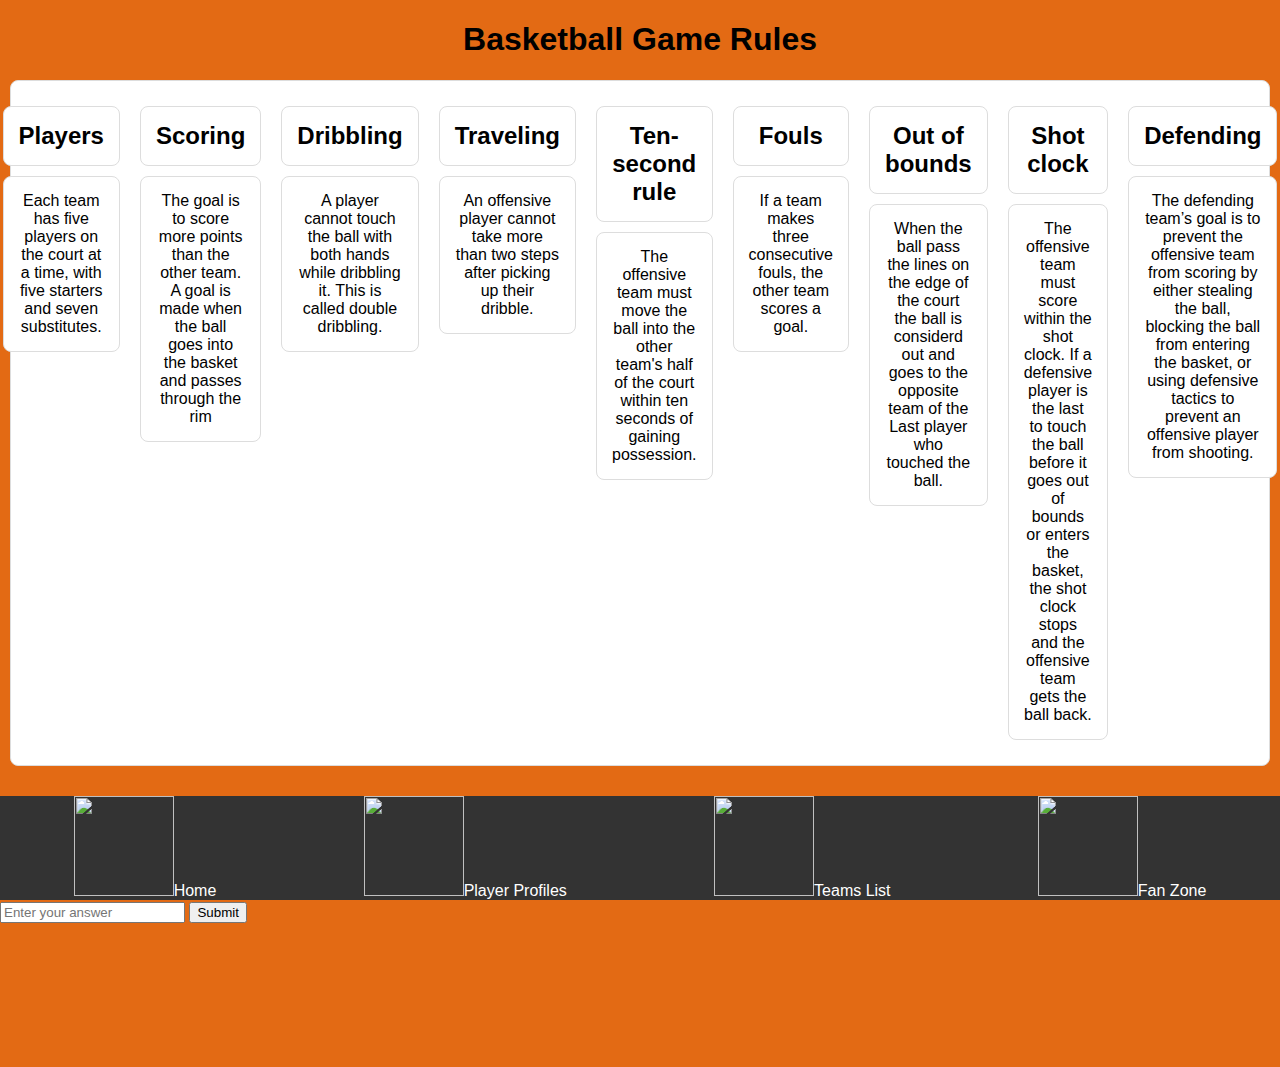
==== GameRules.html @ 572719b9 "Add files via upload" ====
<!DOCTYPE html>
<html lang="en">
<head>
  <meta charset="UTF-8">
  <meta name="viewport" content="width=device-width, initial-scale=1.0">
  <title>Game Rules</title>
  <link rel="stylesheet" href="styles.css">
</head>
<body>
  <header>
    <nav>
      <ul>
        <li><a href="index.html"><img src="https://encrypted-tbn0.gstatic.com/images?q=tbn:ANd9GcSrfVvIlLb0jOKGcmfqMWVziY0PVoPAChCHyA&s" width="100" height="100">Home</a></li>
        <li><a href="PlayerProfiles.html"><img src="https://em-content.zobj.net/source/apple/391/bust-in-silhouette_1f464.png" width="100" height="100">Player Profiles</a></li>
        <li><a href="TeamHistory.html"><img src="https://encrypted-tbn0.gstatic.com/images?q=tbn:ANd9GcTsbtPyXuDHFyJJBknrZC5YlfU4tZWjpsONRg&s" width="100" height="100">Teams List</a></li>
        <li><a href="FanZone.html"><img src="https://e7.pngegg.com/pngimages/813/223/png-clipart-computer-fan-computer-icons-fan-technic-monochrome.png" width="100" height="100">Fan Zone</a></li>
      </ul>
    </nav>
  </header>
  <main>
    
    <h1 class="RT">Basketball Game Rules</h1>
    <div class="rule">
    <div>
      <h2 class="rule">Players</h2>
      <p class="rule">Each team has five players on the court at a time, with five starters and seven substitutes.</p>
    </div>
    <div>
      <h2 class="rule">Scoring</h2>
      <p class="rule">The goal is to score more points than the other team. A goal is made when the ball goes into the basket and passes through the rim</p>
    </div>
    <div>
        <h2 class="rule">Dribbling</h2>
        <p class="rule">A player cannot touch the ball with both hands while dribbling it. This is called double dribbling.</p>
    </div>
    <div>
        <h2 class="rule">Traveling</h2>
        <p class="rule">An offensive player cannot take more than two steps after picking up their dribble. </p>
    </div>
    <div>
        <h2 class="rule">Ten-second rule</h2>
        <p class="rule">The offensive team must move the ball into the other team's half of the court within ten seconds of gaining possession.</p>
    </div>
    <div class="RT">
    <div>
        <h2 class="rule">Fouls</h2>
        <p class="rule">If a team makes three consecutive fouls, the other team scores a goal.</p>
    </div>
    <div class="RT">
    <div>
        <h2 class="rule">Out of bounds</h2>
        <p class="rule">When the ball pass the lines on the edge of the court the ball is considerd out and goes to the opposite team of the Last player who touched the ball.</p>
    </div>
    <div>
      <h2 class="rule">Shot clock</h2>
      <p class="rule">The offensive team must score within the shot clock. If a defensive player is the last to touch the ball before it goes out of bounds or enters the basket, the shot clock stops and the offensive team gets the ball back.</p>
    </div>
    <div>
      <h2 class="rule">Defending</h2>
      <p class="rule">The defending team’s goal is to prevent the offensive team from scoring by either stealing the ball, blocking the ball from entering the basket, or using defensive tactics to prevent an offensive player from shooting.</p>
    </div>
    </div>
    </div>
  </main>
  <br>
  <section>
      <h2>Quiz:</h2> <h4>How long is an NBA quarter?</h4>
      <input type="text" id="quizAnswer" placeholder="Enter your answer">
      <button onclick="checkAnswer()">Submit</button>
    </section>
    
    <br><br><br><br><br><br><br><br>
</body>
</html>
---- styles.css ----
body {
    font-family: Arial, sans-serif;
    margin: 0;
    padding: 0;
    background-color: #e36a14;
  }
  
  header nav ul {
  list-style: none;
  padding: 0;
  margin: 0;
  display: flex;
  align-items: center;
  justify-content: space-around;
  background-color: #333;
  position: fixed;
  bottom: 0;
  width: 100%;
}

  
  header nav ul li {
    margin: 0 15px;
  }
  
  header nav ul li a {
    text-decoration: none;
    color: white;
  }
  
  .hero {
    background: url('') no-repeat center center/cover;
    height: 100px;
    color: white;
    text-align: center;
    display: flex;
    align-items: center;
    justify-content: center;
  }
  
  .indexBody{
    background: url('https://encrypted-tbn0.gstatic.com/images?q=tbn:ANd9GcRygHPNWhNCaxByRcCZSpf4gcHRg5aD3p6iWA&s')no-repeat center center/cover;
    height: 750px;
    color: black;
    text-align: center;
    justify-content: center;
  }

  .hero2 {
    background: url('')no-repeat center center/cover;
    height: 400px;
    color: white;
    text-align: center;
    display: flex;
    justify-content: center;
  }
  
  .player {
    display: inline-block;
    margin: 10px;
    padding: 15px;
    background-color: white;
    border: 1px solid #ddd;
    border-radius: 8px;
    text-align: center;
  }

  .team {
    display: inline-block;
    margin: 10px;
    padding: 15px;
    background-color: white;
    border: 1px solid #ddd;
    border-radius: 8px;
    text-align: center;
    justify-content: center;
  }

  .TB{
    display: flex;
    justify-content: center;
    text-align: center;
  }

  .rule {
    display: inline-block;
    margin: 10px;
    padding: 15px;
    background-color: white;
    border: 1px solid #ddd;
    border-radius: 8px;
    text-align: center;
    display: flex;
    justify-content: center;
  }

  .RT{
    display: flex;
    justify-content: center;
    text-align: center;
  }

  .meme {
    display: inline-block;
    margin: 10px;
    padding: 15px;
    background-color: white;
    border: 1px solid #ddd;
    border-radius: 8px;
    text-align: center;
  }

  .player img {
    max-width: 100px;
    border-radius: 50%;
  }
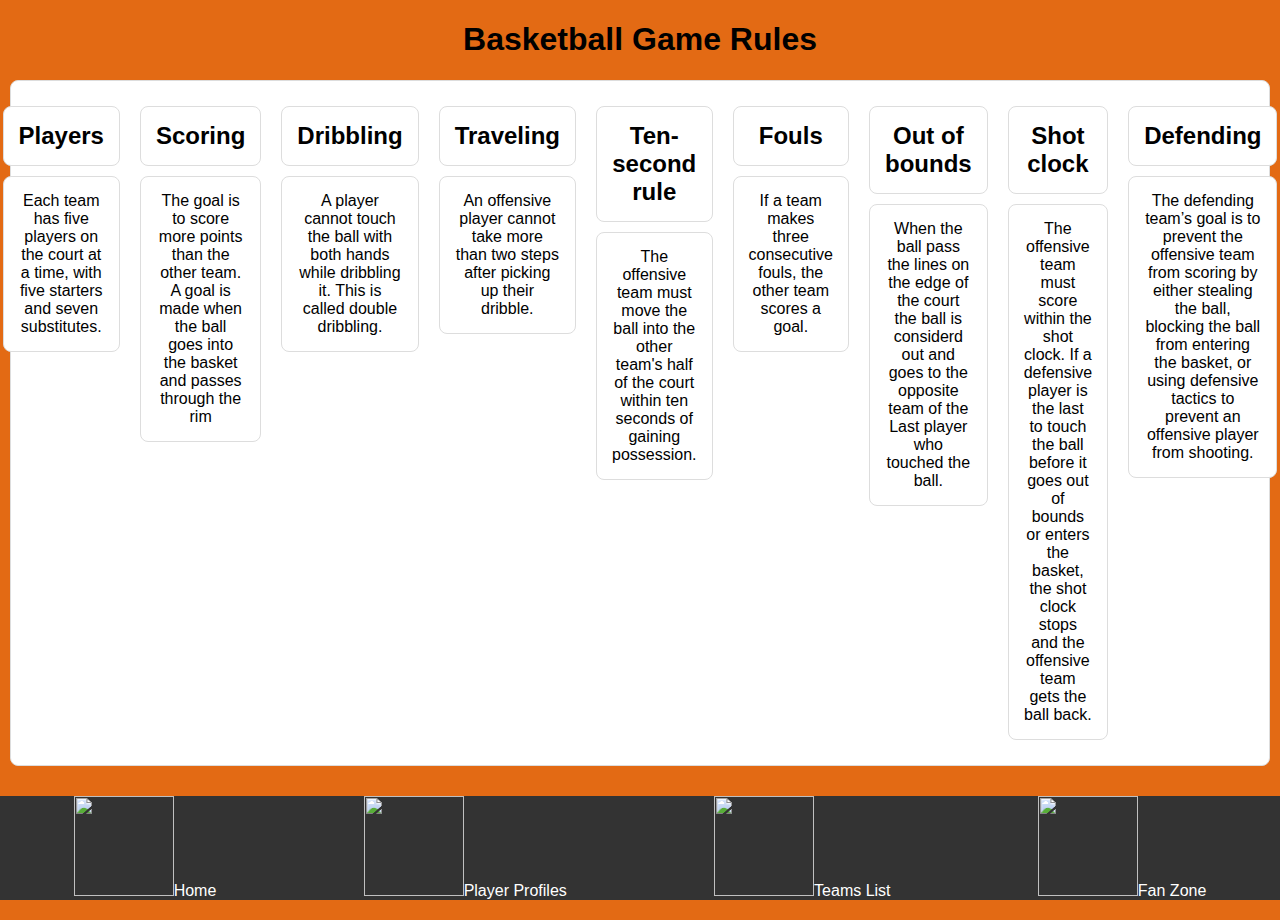
==== commit bb193fe6: "Add files via upload" ====
--- a/GameRules.html
+++ b/GameRules.html
@@ -62,13 +62,6 @@
     </div>
     </div>
   </main>
-  <br>
-  <section>
-      <h2>Quiz:</h2> <h4>How long is an NBA quarter?</h4>
-      <input type="text" id="quizAnswer" placeholder="Enter your answer">
-      <button onclick="checkAnswer()">Submit</button>
-    </section>
-    
     <br><br><br><br><br><br><br><br>
 </body>
 </html>